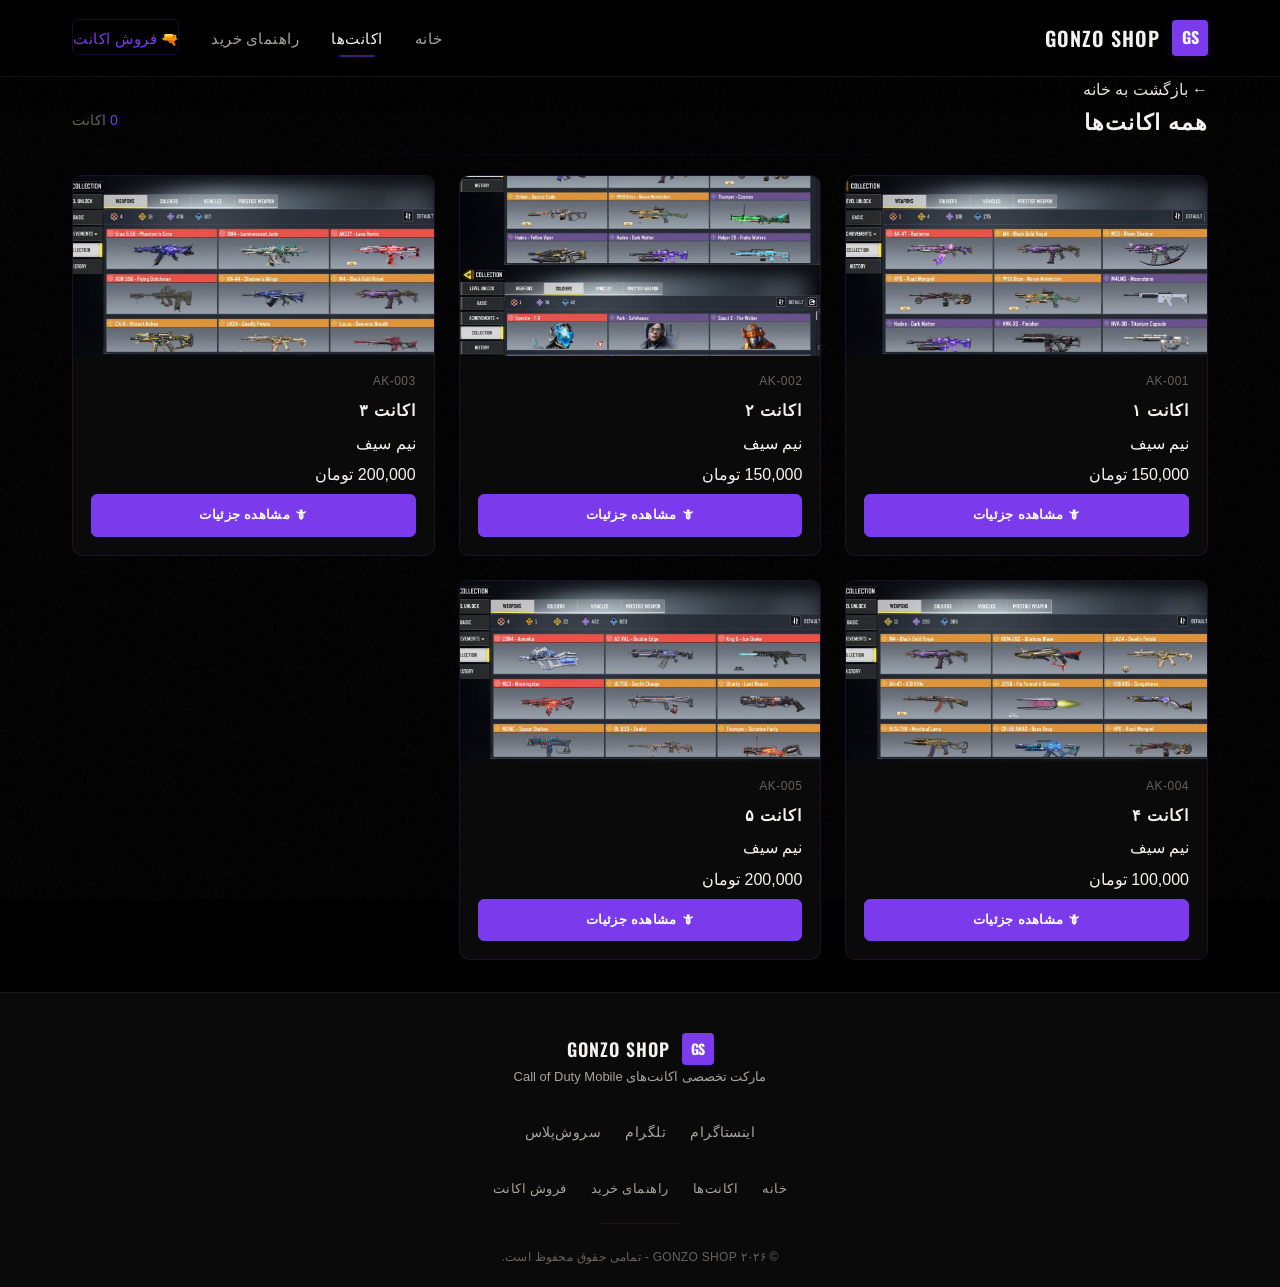
==== accounts.html @ b5761260 "Add files via upload" ====
<!DOCTYPE html>
<html lang="fa" dir="rtl">
<head>
    <meta charset="UTF-8" />
    <meta name="viewport" content="width=device-width, initial-scale=1.0" />
    <title>همه اکانت‌ها - GONZO SHOP</title>
    <link rel="icon" href="assets/favicon.ico" type="image/x-icon" />
    <link rel="stylesheet" href="css/main.css" />
    <link rel="stylesheet" href="css/accounts.css" />
    <link rel="stylesheet" href="css/home.css" />
</head>
<body>

    <!-- HEADER -->
    <header class="site-header" role="banner">
        <div class="container header-inner">
            <div class="brand">
                <div class="monogram" aria-hidden="true">GS</div>
                <span class="brand-name">GONZO SHOP</span>
            </div>
            <nav class="nav-desktop" aria-label="منوی اصلی">
                <ul class="nav-list">
                    <li><a href="index.html">خانه</a></li>
                    <li><a href="accounts.html" class="active">اکانت‌ها</a></li>
                    <li><a href="guide.html">راهنمای خرید</a></li>
                    <li><a href="sell.html" class="nav-cta">فروش اکانت</a></li>
                </ul>
            </nav>
            <button class="hamburger" id="hamburger" aria-label="باز کردن منو" aria-expanded="false">
                <span class="hamburger-line"></span>
                <span class="hamburger-line"></span>
                <span class="hamburger-line"></span>
            </button>
            <a href="sell.html" class="btn-sell-mobile">فروش اکانت</a>
        </div>
        <div class="mobile-drawer" id="mobileDrawer">
            <div class="drawer-inner">
                <button class="drawer-close" id="drawerClose">✕</button>
                <ul class="drawer-nav">
                    <li><a href="index.html">خانه</a></li>
                    <li><a href="accounts.html" class="active">اکانت‌ها</a></li>
                    <li><a href="guide.html">راهنمای خرید</a></li>
                    <li><a href="sell.html">فروش اکانت</a></li>
                </ul>
            </div>
        </div>
        <div class="drawer-overlay" id="drawerOverlay"></div>
    </header>

    <!-- بخش اصلی با دکمه برگشت -->
    <main class="accounts-page">
        <div class="container">
            <!-- دکمه برگشت به صفحه اصلی (فلش) -->
            <div class="back-button-wrapper">
                <a href="index.html" class="btn-back">
                    <span class="arrow-icon">←</span> بازگشت به خانه
                </a>
            </div>

            <div class="section-header">
                <h2>همه اکانت‌ها</h2>
                <span class="accounts-count">
                    <span class="count-number" id="accountCount">۰</span> اکانت
                </span>
            </div>
            <div class="section-divider"></div>

            <!-- گرید اکانت‌ها -->
            <div class="accounts-grid" id="accountsGrid"></div>
        </div>
    </main>

    <!-- FOOTER -->
    <footer class="site-footer" role="contentinfo">
        <div class="container footer-inner">
            <div class="footer-brand">
                <div class="brand">
                    <div class="monogram" aria-hidden="true">GS</div>
                    <span class="brand-name">GONZO SHOP</span>
                </div>
                <p class="footer-tagline">مارکت تخصصی اکانت‌های Call of Duty Mobile</p>
            </div>
            <div class="footer-social">
                <a href="#">اینستاگرام</a>
                <a href="#">تلگرام</a>
                <a href="#">سروش‌پلاس</a>
            </div>
            <nav class="footer-nav">
                <a href="index.html">خانه</a>
                <a href="accounts.html">اکانت‌ها</a>
                <a href="guide.html">راهنمای خرید</a>
                <a href="sell.html">فروش اکانت</a>
            </nav>
            <div class="footer-divider"></div>
            <p class="footer-copy">&copy; ۲۰۲۶ GONZO SHOP - تمامی حقوق محفوظ است.</p>
        </div>
    </footer>

    <!-- اسکریپت‌ها -->
    <script src="js/config.js"></script>
    <script src="js/main.js"></script>
    <script>
        // به‌روزرسانی تعداد اکانت‌ها بعد از بارگذاری
        document.addEventListener('DOMContentLoaded', function() {
            const countEl = document.getElementById('accountCount');
            if (countEl && typeof allAccounts !== 'undefined') {
                countEl.textContent = allAccounts.length;
            }
        });
    </script>
</body>
</html>
---- css/main.css ----
/* ============================================================
   GONZO SHOP — DARK × GANG × LUXURY
   ============================================================ */
@import url('https://fonts.googleapis.com/css2?family=Oswald:wght@400;500;600;700&display=swap');

/* ============================================================
   1. VARIABLES & RESET
   ============================================================ */
:root {
    --color-bg: #000000;
    --color-bg-secondary: #0A0A0A;
    --color-bg-surface: #111111;
    --color-text-primary: #F5F3F0;
    --color-text-secondary: #A8A4A0;
    --color-text-muted: #666260;
    
    --color-accent: #7C3AED;
    --color-accent-hover: #6D28D9;
    --color-accent-glow: rgba(124, 58, 237, 0.12);
    --color-accent-subtle: rgba(124, 58, 237, 0.04);
    
    --color-border: rgba(255, 255, 255, 0.06);
    --color-border-gold: rgba(124, 58, 237, 0.15);
    --color-border-gold-hover: rgba(124, 58, 237, 0.35);
    
    --color-status-available: #2D8F5A;
    --color-status-sold: #8F2D2D;

    --font-family: 'Vazirmatn', -apple-system, BlinkMacSystemFont, sans-serif;
    --font-gang: 'Oswald', 'Vazirmatn', sans-serif;
    --container-max: 1200px;
    --container-padding: 16px;

    --transition-fast: 0.2s ease;
    --transition-med: 0.3s ease;
    --transition-slow: 0.5s ease;
}

/* ============================================================
   BODY & RESET
   ============================================================ */
* {
    margin: 0;
    padding: 0;
    box-sizing: border-box;
}

html {
    scroll-behavior: smooth;
}

body {
    font-family: var(--font-family);
    background-color: var(--color-bg);
    color: var(--color-text-primary);
    line-height: 1.6;
    -webkit-font-smoothing: antialiased;
    overflow-x: hidden;
    background-image: 
        url("data:image/svg+xml,%3Csvg viewBox='0 0 256 256' xmlns='http://www.w3.org/2000/svg'%3E%3Cfilter id='noise'%3E%3CfeTurbulence type='fractalNoise' baseFrequency='0.9' numOctaves='4' stitchTiles='stitch'/%3E%3C/filter%3E%3Crect width='100%25' height='100%25' filter='url(%23noise)' opacity='0.03'/%3E%3C/svg%3E");
    background-attachment: fixed;
}

img {
    max-width: 100%;
    height: auto;
    display: block;
}

a {
    color: var(--color-text-primary);
    text-decoration: none;
    transition: color var(--transition-fast);
}

ul, ol {
    list-style: none;
}

.container {
    max-width: var(--container-max);
    margin: 0 auto;
    padding: 0 var(--container-padding);
}

.sr-only {
    position: absolute;
    width: 1px;
    height: 1px;
    padding: 0;
    margin: -1px;
    overflow: hidden;
    clip: rect(0, 0, 0, 0);
    border: 0;
}

/* ============================================================
   2. FONTS
   ============================================================ */
@font-face {
    font-family: 'Vazirmatn';
    src: url('../assets/fonts/Vazirmatn-Variable.woff2') format('woff2');
    font-weight: 100 900;
    font-display: swap;
}

h1, h2, h3, .brand-name, .hero-slogan, .intro-tagline, .gang-text {
    font-family: var(--font-gang);
    letter-spacing: 1px;
}

/* ============================================================
   3. BUTTONS
   ============================================================ */
.btn {
    display: inline-block;
    padding: 12px 24px;
    font-family: var(--font-family);
    font-size: 14px;
    font-weight: 600;
    border: none;
    border-radius: 6px;
    cursor: pointer;
    transition: all var(--transition-fast);
    text-align: center;
    letter-spacing: 0.3px;
    position: relative;
}

.btn-primary {
    background: var(--color-accent);
    color: #FFFFFF;
    border: 1px solid var(--color-accent);
}

.btn-primary:hover,
.btn-primary:focus-visible {
    background: var(--color-accent-hover);
    border-color: var(--color-accent-hover);
    transform: translateY(-2px);
    box-shadow: 0 4px 24px rgba(124, 58, 237, 0.25);
}

.modal-actions .btn-primary::before {
    content: '' !important;
    display: none;
}

.entry-hero .btn-primary::before {
    content: '' !important;
    display: none;
}

.account-card .btn-primary::before {
    content: '🗡 ';
    font-size: 13px;
}

.nav-cta::before {
    content: '🔫 ';
    font-size: 14px;
}

.btn-sell-mobile::before {
    content: '🔫 ';
    font-size: 12px;
}

.drawer-cta::before {
    content: '🔫 ';
    font-size: 14px;
}

.btn-secondary {
    background: transparent;
    color: var(--color-text-primary);
    border: 1px solid var(--color-border);
}

.btn-secondary:hover,
.btn-secondary:focus-visible {
    background: var(--color-bg-surface);
    border-color: var(--color-text-secondary);
    transform: translateY(-2px);
}

.btn-outline {
    background: transparent;
    color: var(--color-text-primary);
    border: 1px solid var(--color-border);
    border-radius: 6px;
}

.btn-outline:hover,
.btn-outline:focus-visible {
    background: rgba(255, 255, 255, 0.03);
    border-color: var(--color-text-secondary);
    transform: translateY(-2px);
}

.btn:focus-visible {
    outline: 2px solid var(--color-accent);
    outline-offset: 2px;
}

/* ============================================================
   4. ENTRY HERO (SPLASH) — لوگو ۳۲۰px
   ============================================================ */
.entry-hero {
    position: fixed;
    inset: 0;
    z-index: 1000;
    display: flex;
    flex-direction: column;
    align-items: center;
    justify-content: center;
    background: var(--color-bg);
    padding: 24px;
    transition: opacity var(--transition-slow), transform var(--transition-slow);
    will-change: transform, opacity;
}

.entry-hero.fade-out {
    opacity: 0;
    transform: scale(1.025);
    pointer-events: none;
}

.hero-logo-wrapper {
    position: relative;
    z-index: 2;
    margin-bottom: 16px;
    display: flex;
    justify-content: center;
    align-items: center;
}

.hero-logo {
    width: 320px;
    height: 320px;
    border-radius: 50%;
    object-fit: cover;
    border: 3px solid rgba(124, 58, 237, 0.3);
    box-shadow: 0 0 80px rgba(124, 58, 237, 0.2);
    background: #000;
    padding: 10px;
}

.entry-hero .hero-content {
    width: 100%;
    max-width: 720px;
    display: flex;
    flex-direction: column;
    align-items: center;
    text-align: center;
    margin-top: 20px;
    padding: 0 16px;
}

.hero-slogan {
    font-size: 24px;
    font-weight: 600;
    letter-spacing: 2px;
    color: var(--color-text-primary);
    margin-bottom: 6px;
    font-family: var(--font-gang);
}

.hero-slogan .highlight {
    color: var(--color-accent);
}

.hero-sub-slogan {
    font-size: 16px;
    color: var(--color-text-secondary);
    margin-bottom: 22px;
    font-family: var(--font-family);
}

.entry-hero .hero-actions {
    display: flex;
    justify-content: center;
    align-items: center;
    width: 100%;
}

.entry-hero .btn-primary {
    position: relative;
    display: inline-flex;
    align-items: center;
    justify-content: center;
    min-width: 210px;
    height: 52px;
    padding: 0 32px;
    font-family: var(--font-gang);
    font-size: 16px;
    font-weight: 500;
    color: #FFFFFF;
    background: #7C3AED;
    border: 1px solid #7C3AED;
    border-radius: 6px;
    cursor: pointer;
    box-shadow: 0 8px 28px rgba(124, 58, 237, 0.25);
    transition: all var(--transition-fast);
    letter-spacing: 1px;
}

.entry-hero .btn-primary::after {
    content: '';
    position: absolute;
    top: 0;
    left: 20%;
    right: 20%;
    height: 1px;
    background: rgba(255, 255, 255, 0.15);
    opacity: 0.6;
}

.entry-hero .btn-primary:hover,
.entry-hero .btn-primary:focus-visible {
    background: #6D28D9;
    border-color: #6D28D9;
    transform: translateY(-2px);
    box-shadow: 0 12px 34px rgba(124, 58, 237, 0.35);
}

.entry-hero .btn-primary:focus-visible {
    outline: 2px solid var(--color-accent);
    outline-offset: 4px;
}

@media (max-width: 640px) {
    .entry-hero { padding: 16px; }
    .hero-logo { width: 200px; height: 200px; }
    .entry-hero .hero-content { margin-top: 16px; }
    .hero-slogan { font-size: 18px; }
    .hero-sub-slogan { font-size: 14px; margin-bottom: 16px; }
    .entry-hero .btn-primary { min-width: 180px; height: 44px; font-size: 14px; padding: 0 20px; }
}

@media (min-width: 641px) and (max-width: 1024px) {
    .entry-hero .hero-content { margin-top: 18px; }
    .hero-slogan { font-size: 22px; }
}

@media (min-width: 1025px) {
    .entry-hero .hero-content { margin-top: 20px; }
    .hero-slogan { font-size: 28px; }
    .entry-hero .btn-primary { min-width: 220px; height: 54px; font-size: 17px; }
}

/* ============================================================
   5. MAIN CONTENT
   ============================================================ */
.main-content {
    opacity: 0;
    transition: opacity 0.6s ease 0.2s;
    will-change: opacity;
}

.main-content.visible { opacity: 1; }
.main-content.hidden { display: none; }
.main-content.showing { display: block; opacity: 0; }
.main-content.showing.visible { opacity: 1; }

/* ============================================================
   6. HEADER
   ============================================================ */
.site-header {
    position: sticky;
    top: 0;
    z-index: 100;
    padding: 16px 0;
    background-color: rgba(0, 0, 0, 0.88);
    backdrop-filter: blur(18px) saturate(1.15);
    -webkit-backdrop-filter: blur(18px) saturate(1.15);
    border-bottom: 1px solid var(--color-border);
    box-shadow: 0 5px 30px rgba(0, 0, 0, 0.28);
    transition: all var(--transition-med);
}

.site-header::after {
    content: '';
    position: absolute;
    left: 0;
    right: 0;
    bottom: -1px;
    height: 1px;
    background: linear-gradient(90deg, transparent 10%, rgba(255,255,255,0.04) 35%, rgba(255,255,255,0.06) 50%, rgba(255,255,255,0.04) 65%, transparent 90%);
    opacity: 0.6;
}

.header-inner {
    display: flex;
    align-items: center;
    justify-content: space-between;
    gap: 32px;
    flex-wrap: wrap;
}

.brand {
    display: flex;
    align-items: center;
    gap: 12px;
}

.monogram {
    display: flex;
    align-items: center;
    justify-content: center;
    width: 36px;
    height: 36px;
    background: var(--color-accent);
    color: #FFFFFF;
    font-weight: 800;
    font-size: 16px;
    border-radius: 4px;
    letter-spacing: -0.5px;
    box-shadow: 0 3px 14px rgba(124, 58, 237, 0.15);
    font-family: var(--font-gang);
}

.brand-name {
    font-size: 20px;
    font-weight: 600;
    color: var(--color-text-primary);
    letter-spacing: 1px;
    font-family: var(--font-gang);
}

.nav-desktop { display: none; }

.nav-list {
    display: flex;
    align-items: center;
    gap: 32px;
}

.nav-list a {
    position: relative;
    padding: 6px 0;
    font-size: 15px;
    font-weight: 400;
    color: var(--color-text-secondary);
    letter-spacing: 0.5px;
    transition: color var(--transition-med);
    font-family: var(--font-gang);
}

.nav-list a:hover,
.nav-list a:focus-visible {
    color: var(--color-text-primary);
}

.nav-list a.active {
    color: var(--color-text-primary);
    font-weight: 500;
}

.nav-list a.active::after {
    content: '';
    position: absolute;
    bottom: -3px;
    left: 15%;
    right: 15%;
    height: 1.5px;
    background: var(--color-accent);
    border-radius: 10px;
    opacity: 0.5;
    animation: goldUnderline 0.45s ease forwards;
}

@keyframes goldUnderline {
    from { opacity: 0; transform: scaleX(0.4); }
    to { opacity: 0.5; transform: scaleX(1); }
}

.nav-cta {
    background: transparent;
    color: var(--color-accent) !important;
    border: 1px solid rgba(124, 58, 237, 0.2);
    padding: 8px 20px;
    border-radius: 6px;
    font-weight: 500 !important;
    transition: all var(--transition-med);
    font-family: var(--font-gang);
}

.nav-cta:hover,
.nav-cta:focus-visible {
    background-color: rgba(124, 58, 237, 0.04);
    border-color: rgba(124, 58, 237, 0.4);
    box-shadow: 0 0 22px rgba(124, 58, 237, 0.04);
}

.support-link {
    color: var(--color-accent) !important;
    font-weight: 500;
}

.support-link:hover {
    color: var(--color-accent-hover) !important;
}

.hamburger {
    display: flex;
    flex-direction: column;
    gap: 5px;
    width: 30px;
    height: 30px;
    padding: 4px;
    justify-content: center;
    align-items: center;
    background: transparent;
    border: none;
    cursor: pointer;
}

.hamburger-line {
    display: block;
    width: 23px;
    height: 1.5px;
    background-color: var(--color-text-primary);
    border-radius: 10px;
    transition: transform var(--transition-med), opacity var(--transition-med);
}

.hamburger[aria-expanded="true"] .hamburger-line:nth-child(1) {
    transform: rotate(45deg) translate(4px, 4px);
}

.hamburger[aria-expanded="true"] .hamburger-line:nth-child(2) { opacity: 0; }

.hamburger[aria-expanded="true"] .hamburger-line:nth-child(3) {
    transform: rotate(-45deg) translate(4px, -4px);
}

.btn-sell-mobile {
    background: transparent;
    color: var(--color-accent);
    border: 1px solid rgba(124, 58, 237, 0.15);
    font-weight: 500;
    font-size: 13px;
    padding: 6px 14px;
    border-radius: 6px;
    transition: all var(--transition-fast);
    font-family: var(--font-gang);
}

.btn-sell-mobile:hover {
    background-color: rgba(124, 58, 237, 0.04);
    border-color: rgba(124, 58, 237, 0.3);
}

.mobile-drawer {
    position: fixed;
    top: 0;
    right: -320px;
    width: 300px;
    max-width: 80vw;
    height: 100vh;
    background: #0A0A0A;
    border-left: 1px solid var(--color-border);
    padding: 24px 20px;
    transition: right var(--transition-med);
    z-index: 200;
    overflow-y: auto;
    box-shadow: -12px 0 40px rgba(0, 0, 0, 0.35);
}

.mobile-drawer.open { right: 0; }

.drawer-inner {
    display: flex;
    flex-direction: column;
    gap: 24px;
    height: 100%;
}

.drawer-close {
    background: none;
    border: none;
    color: var(--color-text-primary);
    font-size: 24px;
    cursor: pointer;
    align-self: flex-end;
    padding: 4px 8px;
}

.drawer-nav {
    display: flex;
    flex-direction: column;
    gap: 16px;
}

.drawer-nav a {
    font-size: 17px;
    font-weight: 400;
    color: var(--color-text-secondary);
    padding: 16px 4px;
    border-bottom: 1px solid rgba(255, 255, 255, 0.03);
    transition: all var(--transition-fast);
    font-family: var(--font-gang);
    letter-spacing: 0.5px;
}

.drawer-nav a:hover {
    color: var(--color-text-primary);
    padding-right: 6px;
}

.drawer-nav a.active {
    color: var(--color-text-primary);
    border-right: 2px solid var(--color-accent);
    padding-right: 10px;
}

.drawer-cta {
    background: transparent;
    color: var(--color-accent) !important;
    border: 1px solid rgba(124, 58, 237, 0.15);
    padding: 12px 20px;
    border-radius: 6px;
    text-align: center;
    font-weight: 500;
    border-bottom: 1px solid rgba(124, 58, 237, 0.15) !important;
    margin-top: 8px;
    font-family: var(--font-gang);
}

.drawer-cta:hover {
    background-color: rgba(124, 58, 237, 0.04);
}

.drawer-overlay {
    position: fixed;
    top: 0;
    left: 0;
    width: 100%;
    height: 100%;
    background-color: rgba(0, 0, 0, 0.72);
    backdrop-filter: blur(2px);
    -webkit-backdrop-filter: blur(2px);
    z-index: 150;
    opacity: 0;
    visibility: hidden;
    transition: opacity var(--transition-med), visibility var(--transition-med);
}

.drawer-overlay.visible {
    opacity: 1;
    visibility: visible;
}

@media (max-width: 640px) {
    .site-header { padding: 12px 0; }
    .header-inner { gap: 12px; }
    .brand { gap: 9px; }
    .monogram { width: 30px; height: 30px; font-size: 13px; }
    .brand-name { font-size: 17px; }
    .btn-sell-mobile { font-size: 12px; padding: 6px 12px; }
}

@media (min-width: 641px) and (max-width: 1023px) {
    .site-header { padding: 15px 0; }
    .brand-name { font-size: 18px; }
}

@media (min-width: 1024px) {
    .site-header { padding: 20px 0; }
    .nav-desktop { display: flex; }
    .hamburger, .btn-sell-mobile { display: none; }
    .mobile-drawer, .drawer-overlay { display: none !important; }
    .container { padding: 0 32px; }
}

/* ============================================================
   7. RESPONSIVE — GENERAL
   ============================================================ */
@media (min-width: 1440px) {
    .container { max-width: 1300px; }
}

/* ============================================================
   8. REDUCED MOTION
   ============================================================ */
@media (prefers-reduced-motion: reduce) {
    * {
        animation-duration: 0.01ms !important;
        transition-duration: 0.01ms !important;
        scroll-behavior: auto !important;
    }
    .entry-hero { transition: opacity 0.15s ease; }
    .entry-hero.fade-out { transform: none; }
    .main-content { transition: opacity 0.2s ease; }
    .btn:hover { transform: none !important; }
    .nav-list a.active::after { animation: none; opacity: 0.5; }
}
---- css/accounts.css ----
/* ============================================================
   ACCOUNTS.CSS — ACCOUNTS GRID & CARDS + MODAL + LIGHTBOX
   ============================================================ */

/* ============================================================
   1. ACCOUNTS SECTION
   ============================================================ */
.accounts {
    padding: 8px 0 48px;
    background: var(--color-bg);
}

.section-header {
    display: flex;
    align-items: center;
    justify-content: space-between;
    gap: 16px;
    margin-bottom: 24px;
    flex-wrap: wrap;
}

.section-header h2 {
    font-size: 22px;
    font-weight: 700;
    color: var(--color-text-primary);
    margin: 0;
}

.section-header .accounts-count {
    font-size: 14px;
    color: var(--color-text-muted);
    font-weight: 400;
    letter-spacing: 0.2px;
}

.section-header .accounts-count .count-number {
    color: var(--color-accent);
    font-weight: 500;
}

.section-divider {
    width: 100%;
    height: 1px;
    background: linear-gradient(90deg, transparent 10%, var(--color-border-gold) 40%, var(--color-border-gold) 60%, transparent 90%);
    margin-top: -8px;
    margin-bottom: 20px;
    opacity: 0.5;
}

/* ============================================================
   2. ACCOUNTS GRID
   ============================================================ */
.accounts-grid {
    display: grid;
    grid-template-columns: 1fr;
    gap: 24px;
    margin-bottom: 32px;
}

@media (min-width: 640px) {
    .accounts-grid { grid-template-columns: repeat(2, 1fr); }
}

@media (min-width: 1024px) {
    .accounts-grid { grid-template-columns: repeat(3, 1fr); }
}

/* ============================================================
   3. ACCOUNT CARD — GANG LUXURY
   ============================================================ */
.account-card {
    background: var(--color-bg-secondary);
    border: 1px solid var(--color-border-gold);
    border-radius: 10px;
    overflow: hidden;
    transition: all var(--transition-fast);
    display: flex;
    flex-direction: column;
    cursor: pointer;
}

.account-card:hover {
    transform: translateY(-6px);
    border-color: var(--color-border-gold-hover);
    box-shadow: 0 16px 48px rgba(0, 0, 0, 0.5);
}

.account-card-image {
    position: relative;
    height: 180px;
    background: var(--color-bg-surface);
    overflow: hidden;
}

.account-card-image img {
    width: 100%;
    height: 100%;
    object-fit: cover;
    transition: transform 0.5s ease;
}

.account-card:hover .account-card-image img {
    transform: scale(1.03);
}

.account-card-body {
    padding: 16px 18px 18px;
    display: flex;
    flex-direction: column;
    gap: 6px;
    flex: 1;
}

.account-card-id {
    font-size: 12px;
    color: var(--color-text-muted);
    letter-spacing: 0.5px;
    font-weight: 400;
}

.account-card-title {
    font-size: 16px;
    font-weight: 600;
    color: var(--color-text-primary);
    margin-bottom: 2px;
}

.account-card-stats {
    font-size: 13px;
    color: var(--color-text-secondary);
    padding: 4px 0 8px;
    letter-spacing: 0.2px;
}

.account-card .btn {
    width: 100%;
    text-align: center;
    padding: 10px;
    font-size: 13px;
    margin-top: auto;
    border-radius: 6px;
}

.accounts-more {
    text-align: center;
}

/* ============================================================
   4. MODAL — GANG LUXURY
   ============================================================ */
.modal-overlay {
    position: fixed;
    inset: 0;
    z-index: 1000;
    background: rgba(0, 0, 0, 0.85);
    backdrop-filter: blur(10px);
    -webkit-backdrop-filter: blur(10px);
    display: flex;
    align-items: center;
    justify-content: center;
    opacity: 0;
    visibility: hidden;
    transition: opacity 0.35s ease, visibility 0.35s ease;
    padding: 20px;
}

.modal-overlay.active {
    opacity: 1;
    visibility: visible;
}

.modal-container {
    position: relative;
    background: var(--color-bg-secondary);
    border: 1px solid var(--color-border-gold);
    border-radius: 12px;
    max-width: 720px;
    width: 100%;
    max-height: 90vh;
    overflow-y: auto;
    padding: 32px 28px 28px;
    box-shadow: 0 30px 80px rgba(0, 0, 0, 0.6);
    transform: scale(0.95) translateY(20px);
    transition: transform 0.35s cubic-bezier(0.25, 0.46, 0.45, 0.94), opacity 0.35s ease;
    opacity: 0;
}

.modal-overlay.active .modal-container {
    transform: scale(1) translateY(0);
    opacity: 1;
}

.modal-close {
    position: absolute;
    top: 12px;
    left: 16px;
    background: none;
    border: none;
    color: var(--color-text-secondary);
    font-size: 28px;
    cursor: pointer;
    padding: 8px 12px;
    min-width: 44px;
    min-height: 44px;
    border-radius: 6px;
    transition: all var(--transition-fast);
    z-index: 10;
    line-height: 1;
    display: flex;
    align-items: center;
    justify-content: center;
}

.modal-close:hover,
.modal-close:focus-visible {
    color: var(--color-text-primary);
    background: rgba(201, 168, 76, 0.04);
}

/* گالری */
.modal-gallery {
    display: grid;
    grid-template-columns: 1fr 1fr;
    gap: 8px;
    margin-bottom: 24px;
}

.modal-gallery .gallery-item {
    position: relative;
    cursor: pointer;
    border-radius: 8px;
    overflow: hidden;
    background: var(--color-bg-surface);
    border: 1px solid var(--color-border-gold);
    transition: border-color var(--transition-fast);
}

.modal-gallery .gallery-item:hover {
    border-color: var(--color-border-gold-hover);
}

.modal-gallery .gallery-item img {
    width: 100%;
    height: auto;
    aspect-ratio: 1 / 1;
    object-fit: cover;
    display: block;
    transition: transform 0.3s ease;
}

.modal-gallery .gallery-item:hover img {
    transform: scale(1.02);
}

.modal-gallery.has-three .gallery-item:last-child {
    grid-column: 1 / -1;
    max-width: 50%;
    justify-self: center;
}

/* ============================================================
   MODAL INFO — DARK + GOLD
   ============================================================ */
.modal-info {
    display: flex;
    flex-direction: column;
    gap: 8px;
    padding-top: 4px;
}

.modal-info .account-id {
    font-size: 13px;
    color: var(--color-text-muted);
    letter-spacing: 0.8px;
    font-weight: 400;
}

.modal-info .account-title {
    font-size: 22px;
    font-weight: 600;
    color: var(--color-text-primary);
    margin-bottom: 12px;
    letter-spacing: 0.3px;
}

.modal-info .specs-list {
    display: flex;
    flex-direction: column;
    gap: 10px;
    padding: 16px 0;
    border-top: 1px solid var(--color-border-gold);
    border-bottom: 1px solid var(--color-border-gold);
}

.modal-info .spec-item {
    display: flex;
    justify-content: space-between;
    align-items: center;
    font-size: 15px;
    color: var(--color-text-secondary);
}

.modal-info .spec-item .spec-label {
    font-weight: 400;
    color: var(--color-text-muted);
    letter-spacing: 0.3px;
}

.modal-info .spec-item .spec-value {
    font-weight: 500;
    color: var(--color-text-primary);
    text-align: left;
}

.modal-info .spec-item .spec-value.cp-negative {
    color: var(--color-accent);
}

.modal-info .spec-item .spec-value.text {
    font-weight: 400;
    color: var(--color-text-secondary);
}

.modal-info .account-features {
    display: flex;
    flex-wrap: wrap;
    gap: 8px 16px;
    padding-top: 14px;
    margin-top: 6px;
    border-top: 1px solid var(--color-border-gold);
}

.modal-info .account-features .feature-item {
    font-size: 14px;
    font-weight: 400;
    color: var(--color-text-secondary);
    letter-spacing: 0.2px;
}

.modal-info .account-features .feature-item:first-child {
    color: var(--color-text-primary);
    font-weight: 500;
}

/* ============================================================
   MODAL ACTIONS
   ============================================================ */
.modal-actions {
    display: flex;
    flex-wrap: wrap;
    gap: 12px;
    margin-top: 20px;
    padding-top: 16px;
    border-top: 1px solid var(--color-border-gold);
}

.modal-actions .btn {
    flex: 1;
    min-width: 140px;
    padding: 12px 20px;
    font-size: 14px;
    text-align: center;
    border-radius: 6px;
}

.modal-actions .btn-primary {
    background: var(--color-accent);
    color: #000000;
    border: 1px solid var(--color-accent);
}

.modal-actions .btn-primary:hover {
    background: var(--color-accent-hover);
    border-color: var(--color-accent-hover);
    transform: translateY(-2px);
    box-shadow: 0 4px 20px rgba(201, 168, 76, 0.12);
}

.modal-actions .btn-secondary {
    background: transparent;
    color: var(--color-text-primary);
    border: 1px solid var(--color-border-gold);
}

.modal-actions .btn-secondary:hover {
    background: rgba(201, 168, 76, 0.04);
    border-color: var(--color-border-gold-hover);
    transform: translateY(-2px);
}

.modal-actions .btn-secondary:disabled {
    opacity: 0.5;
    cursor: default;
    transform: none !important;
}

/* ============================================================
   5. LIGHTBOX
   ============================================================ */
.lightbox-overlay {
    position: fixed;
    inset: 0;
    z-index: 1100;
    background: rgba(0, 0, 0, 0.94);
    backdrop-filter: blur(14px);
    -webkit-backdrop-filter: blur(14px);
    display: flex;
    align-items: center;
    justify-content: center;
    opacity: 0;
    visibility: hidden;
    transition: opacity 0.3s ease, visibility 0.3s ease;
    padding: 30px;
}

.lightbox-overlay.active {
    opacity: 1;
    visibility: visible;
}

.lightbox-close {
    position: absolute;
    top: 20px;
    left: 30px;
    background: none;
    border: none;
    color: var(--color-text-secondary);
    font-size: 36px;
    cursor: pointer;
    padding: 8px 16px;
    min-width: 44px;
    min-height: 44px;
    border-radius: 6px;
    transition: all var(--transition-fast);
    z-index: 10;
    line-height: 1;
    display: flex;
    align-items: center;
    justify-content: center;
}

.lightbox-close:hover,
.lightbox-close:focus-visible {
    color: var(--color-text-primary);
    background: rgba(201, 168, 76, 0.04);
}

.lightbox-image {
    max-width: 100%;
    max-height: 85vh;
    width: auto;
    height: auto;
    border-radius: 8px;
    box-shadow: 0 20px 60px rgba(0, 0, 0, 0.7);
    transform: scale(0.9);
    transition: transform 0.3s ease;
}

.lightbox-overlay.active .lightbox-image {
    transform: scale(1);
}

/* ============================================================
   6. RESPONSIVE
   ============================================================ */
@media (max-width: 640px) {
    .accounts { padding: 4px 0 32px; }
    .section-header h2 { font-size: 18px; }
    .section-header .accounts-count { font-size: 13px; }
    .section-divider { margin-top: -4px; margin-bottom: 14px; }
    .account-card-image { height: 150px; }
    .account-card-body { padding: 14px 14px 16px; }
    .modal-container {
        padding: 24px 16px 16px;
        max-height: 92vh;
        border-radius: 12px;
    }
    .modal-gallery { grid-template-columns: 1fr 1fr; gap: 6px; }
    .modal-gallery.has-three .gallery-item:last-child { max-width: 100%; }
    .modal-info .account-title { font-size: 18px; }
    .modal-actions .btn { min-width: 120px; padding: 10px 16px; font-size: 13px; }
    .modal-close { top: 8px; left: 12px; font-size: 24px; min-width: 40px; min-height: 40px; }
    .lightbox-overlay { padding: 16px; }
    .lightbox-close { top: 12px; left: 16px; font-size: 28px; min-width: 40px; min-height: 40px; }
    .lightbox-image { max-height: 75vh; }
}

@media (min-width: 641px) and (max-width: 1024px) {
    .modal-container { max-width: 600px; padding: 28px 24px 24px; }
    .modal-gallery { gap: 7px; }
}
---- css/home.css ----
/* ============================================================
   HOME.CSS — GONZO SHOP
   نسخه سینمایی — اصلاح نهایی
   ============================================================ */


/* ============================================================
   1. INTRO SHORT
   ============================================================ */

.intro-short {
    display: none !important;
}

.intro-short-content {
    text-align: center;
    max-width: 720px;
    margin: 0 auto;
}

.intro-short-content h2 {
    font-size: 28px;
    font-weight: 600;
    color: var(--color-text-primary);
    margin-bottom: 4px;
    letter-spacing: 1px;
    font-family: var(--font-gang);
}

.intro-tagline {
    font-size: 14px;
    color: var(--color-text-secondary);
    letter-spacing: 2px;
    margin-bottom: 8px;
    font-weight: 400;
    font-family: var(--font-gang);
}

.intro-short-content p:last-of-type {
    font-size: 15px;
    color: var(--color-text-secondary);
    font-weight: 400;
    letter-spacing: 0.2px;
    max-width: 500px;
    margin: 0 auto;
}

@media (min-width: 640px) {
    .intro-short {
        padding: 40px 0 24px;
    }

    .intro-short-content h2 {
        font-size: 34px;
    }

    .intro-tagline {
        font-size: 16px;
    }

    .intro-short-content p:last-of-type {
        font-size: 16px;
    }
}

@media (min-width: 1024px) {
    .intro-short {
        padding: 44px 0 28px;
    }

    .intro-short-content h2 {
        font-size: 40px;
    }
}


/* ============================================================
   2. CATEGORIES
   ============================================================ */

.categories {
    padding: 8px 0 14px;
    background: var(--color-bg);
}

.category-tabs {
    display: flex;
    gap: 6px;
    overflow-x: auto;
    padding: 4px 0 8px;
    scrollbar-width: thin;
    scrollbar-color: var(--color-border) transparent;
    -webkit-overflow-scrolling: touch;
}

.category-tabs::-webkit-scrollbar {
    height: 3px;
}

.category-tabs::-webkit-scrollbar-thumb {
    background: var(--color-border);
    border-radius: 20px;
}

.category-tab {
    flex: 0 0 auto;
    padding: 8px 18px;
    font-size: 14px;
    font-weight: 500;
    color: var(--color-text-secondary);
    background: transparent;
    border: 1px solid transparent;
    border-radius: 20px;
    cursor: pointer;
    transition: all var(--transition-fast);
    white-space: nowrap;
    font-family: var(--font-gang);
    letter-spacing: 0.5px;
}

.category-tab:hover {
    color: var(--color-text-primary);
    background: var(--color-accent-subtle);
}

.category-tab.active {
    color: var(--color-text-primary);
    background: rgba(124, 58, 237, 0.04);
    border-color: rgba(124, 58, 237, 0.15);
    box-shadow: 0 0 20px rgba(124, 58, 237, 0.02);
}


/* ============================================================
   3. TRUST MODERN
   ============================================================ */

.trust-modern {
    padding: 48px 0;
    background: var(--color-bg-secondary);
    border-top: 1px solid var(--color-border);
    border-bottom: 1px solid var(--color-border);
}

.trust-steps-modern {
    display: grid;
    grid-template-columns: 1fr 1fr;
    gap: 32px 24px;
    max-width: 900px;
    margin: 0 auto;
}

@media (min-width: 640px) {
    .trust-steps-modern {
        grid-template-columns: repeat(4, 1fr);
    }
}

.trust-step-modern {
    text-align: center;
    padding: 16px 8px;
    background: var(--color-bg-surface);
    border-radius: 8px;
    border: 1px solid var(--color-border);
    transition: border-color var(--transition-fast);
}

.trust-step-modern:hover {
    border-color: var(--color-text-secondary);
}

.step-number-modern {
    display: inline-block;
    width: 40px;
    height: 40px;
    line-height: 40px;
    border-radius: 50%;
    background: var(--color-bg);
    color: var(--color-text-primary);
    font-weight: 700;
    font-size: 16px;
    margin-bottom: 10px;
    font-family: var(--font-gang);
    border: 1px solid var(--color-border);
}

.trust-step-modern h3 {
    font-size: 16px;
    font-weight: 600;
    margin-bottom: 6px;
    color: var(--color-text-primary);
    font-family: var(--font-gang);
    letter-spacing: 0.5px;
}

.trust-step-modern p {
    font-size: 13px;
    color: var(--color-text-secondary);
    line-height: 1.5;
}


/* ============================================================
   4. GUIDE SUMMARY
   ============================================================ */

.guide-summary {
    padding: 48px 0;
    background: var(--color-bg);
}

.guide-steps {
    counter-reset: step;
    max-width: 600px;
    margin: 0 auto 32px;
    display: flex;
    flex-direction: column;
    gap: 12px;
}

.guide-steps li {
    counter-increment: step;
    padding: 14px 44px 14px 16px;
    background: var(--color-bg-secondary);
    border: 1px solid var(--color-border);
    border-radius: 6px;
    position: relative;
    font-size: 15px;
    color: var(--color-text-primary);
}

.guide-steps li::before {
    content: counter(step);
    position: absolute;
    top: 50%;
    right: 12px;
    transform: translateY(-50%);
    width: 24px;
    height: 24px;
    background: var(--color-bg-surface);
    color: var(--color-text-primary);
    font-weight: 700;
    font-size: 12px;
    border-radius: 50%;
    display: flex;
    align-items: center;
    justify-content: center;
    font-family: var(--font-gang);
    border: 1px solid var(--color-border);
}

.guide-summary .btn-outline {
    display: inline-block;
    margin: 0 auto;
}


/* ============================================================
   5. FOOTER
   ============================================================ */

.site-footer {
    padding: 40px 0 20px;
    background: var(--color-bg-secondary);
    border-top: 1px solid var(--color-border);
}

.footer-inner {
    display: flex;
    flex-direction: column;
    align-items: center;
    gap: 20px;
    text-align: center;
}

.footer-brand .brand {
    justify-content: center;
}

.footer-brand .monogram {
    width: 32px;
    height: 32px;
    background: var(--color-accent);
    color: #FFFFFF;
    font-weight: 800;
    font-size: 14px;
    border-radius: 4px;
    display: flex;
    align-items: center;
    justify-content: center;
    box-shadow: 0 2px 8px rgba(124, 58, 237, 0.06);
    font-family: var(--font-gang);
}

.footer-brand .brand-name {
    font-size: 18px;
    font-weight: 600;
    color: var(--color-text-primary);
    font-family: var(--font-gang);
    letter-spacing: 1px;
}

.footer-tagline {
    font-size: 13px;
    color: var(--color-text-secondary);
    margin-top: 2px;
}

.footer-social {
    display: flex;
    gap: 24px;
    margin: 8px 0;
}

.footer-social a {
    font-size: 14px;
    color: var(--color-text-secondary);
    transition: color var(--transition-fast);
    position: relative;
    padding: 4px 0;
    font-family: var(--font-gang);
    letter-spacing: 0.5px;
}

.footer-social a::after {
    content: '';
    position: absolute;
    bottom: -2px;
    left: 0;
    right: 0;
    height: 1px;
    background: var(--color-accent);
    opacity: 0;
    transition: opacity var(--transition-fast);
}

.footer-social a:hover {
    color: var(--color-text-primary);
}

.footer-social a:hover::after {
    opacity: 0.3;
}

.footer-nav {
    display: flex;
    flex-wrap: wrap;
    gap: 14px 24px;
    justify-content: center;
}

.footer-nav a {
    font-size: 13px;
    color: var(--color-text-secondary);
    transition: color var(--transition-fast);
    padding: 2px 0;
    font-family: var(--font-gang);
    letter-spacing: 0.5px;
}

.footer-nav a:hover {
    color: var(--color-text-primary);
}

.footer-divider {
    width: 80px;
    height: 1px;
    background: var(--color-accent);
    opacity: 0.15;
    margin: 4px 0;
}

.footer-copy {
    font-size: 12px;
    color: var(--color-text-muted);
    letter-spacing: 0.3px;
}


/* ============================================================
   6. INTRO FULL
   ============================================================ */

.intro {
    padding: 48px 0;
    background: var(--color-bg-secondary);
    border-top: 1px solid var(--color-border);
    border-bottom: 1px solid var(--color-border);
}

.intro-content h2 {
    font-size: 26px;
    font-weight: 600;
    margin-bottom: 16px;
    text-align: center;
    color: var(--color-text-primary);
    font-family: var(--font-gang);
    letter-spacing: 1px;
}

@media (min-width: 1024px) {
    .intro-content h2 {
        font-size: 32px;
    }
}

.intro-content p {
    color: var(--color-text-secondary);
    margin-bottom: 16px;
    text-align: justify;
    max-width: 800px;
    margin-left: auto;
    margin-right: auto;
}

.intro-features {
    display: grid;
    grid-template-columns: 1fr;
    gap: 24px;
    margin: 32px 0;
}

@media (min-width: 640px) {
    .intro-features {
        grid-template-columns: 1fr 1fr;
    }
}

.intro-feature {
    display: flex;
    gap: 16px;
    background: var(--color-bg);
    padding: 16px 20px;
    border-radius: 8px;
    border: 1px solid var(--color-border);
}

.intro-icon {
    font-size: 22px;
    flex-shrink: 0;
    color: var(--color-accent);
    opacity: 0.7;
}

.intro-feature h3 {
    font-size: 16px;
    font-weight: 600;
    color: var(--color-text-primary);
    margin-bottom: 4px;
    font-family: var(--font-gang);
    letter-spacing: 0.5px;
}

.intro-feature p {
    font-size: 14px;
    color: var(--color-text-secondary);
    margin: 0;
    text-align: justify;
}

.intro-notice {
    background: rgba(124, 58, 237, 0.02);
    border-right: 3px solid var(--color-accent);
    padding: 16px 20px;
    border-radius: 4px;
    margin: 24px 0;
}

.intro-notice p {
    font-size: 14px;
    color: var(--color-text-secondary);
    margin: 0;
}

.intro-closing {
    font-weight: 700;
    color: var(--color-text-primary);
    text-align: center;
    font-size: 18px;
    margin-top: 16px;
    font-family: var(--font-gang);
    letter-spacing: 1px;
}


/* ============================================================
   7. SUPPORT SECTION
   ============================================================ */

.support-section {
    padding: 48px 0 32px;
    background: var(--color-bg-secondary);
    border-top: 1px solid var(--color-border);
    border-bottom: 1px solid var(--color-border);
}

.support-content {
    text-align: center;
    max-width: 700px;
    margin: 0 auto;
}

.support-content h2 {
    font-size: 28px;
    font-weight: 600;
    color: var(--color-text-primary);
    margin-bottom: 24px;
    font-family: var(--font-gang);
    letter-spacing: 2px;
}

.support-info {
    background: var(--color-bg-surface);
    border: 1px solid var(--color-border);
    border-radius: 12px;
    padding: 28px 24px;
}

.support-item {
    display: flex;
    align-items: center;
    justify-content: center;
    gap: 12px;
    flex-wrap: wrap;
    margin-bottom: 12px;
}

.support-label {
    font-size: 15px;
    color: var(--color-text-secondary);
    font-weight: 500;
}

.support-value {
    font-size: 18px;
    font-weight: 600;
    color: var(--color-accent);
    font-family: monospace;
    letter-spacing: 0.5px;
    background: rgba(124, 58, 237, 0.04);
    padding: 4px 16px;
    border-radius: 6px;
    border: 1px solid rgba(124, 58, 237, 0.1);
}

.btn-copy-support {
    background: transparent;
    border: 1px solid var(--color-border);
    border-radius: 6px;
    padding: 6px 14px;
    font-size: 13px;
    color: var(--color-text-secondary);
    cursor: pointer;
    transition: all var(--transition-fast);
    font-family: var(--font-family);
}

.btn-copy-support:hover {
    background: rgba(255, 255, 255, 0.03);
    border-color: var(--color-text-secondary);
    color: var(--color-text-primary);
}

.support-text {
    font-size: 14px;
    color: var(--color-text-secondary);
    line-height: 1.7;
    margin: 8px 0 0;
    max-width: 500px;
    margin-left: auto;
    margin-right: auto;
}

@media (max-width: 640px) {
    .support-section {
        padding: 32px 0 24px;
    }

    .support-content h2 {
        font-size: 22px;
    }

    .support-info {
        padding: 20px 16px;
    }

    .support-item {
        gap: 8px;
    }

    .support-value {
        font-size: 16px;
    }

    .btn-copy-support {
        font-size: 12px;
        padding: 4px 12px;
    }
}


/* ============================================================
   8. HOME BANNER
   ============================================================ */

/*
   مهم:
   کادر اصلی دقیقاً همان نسبت سینمایی قبلی است.
   هیچ height یا transform روی خود تصویر اعمال نشده
   تا اندازه عکس ناگهان بزرگ نشود.
*/

.home-banner {
    position: relative;
    width: 100%;
    padding-bottom: 42%;
    height: 0;
    overflow: hidden;
    background: var(--color-bg);

    /* ۵۰ پیکسل پایین‌تر */
    margin-top: 50px;
}

.home-banner-image {
    position: absolute;
    inset: 0;
    z-index: 0;
    overflow: hidden;
}

.home-banner-image img {
    width: 100%;
    height: 100%;
    object-fit: cover;

    /*
     * فقط محل قرارگیری تصویر تغییر کرده.
     * خود تصویر بزرگ یا کوچک نمی‌شود.
     */
    object-position: center 50%;

    display: block;
    transition: opacity 0.1s ease;
}


/* ============================================================
   9. حذف متن روی عکس
   ============================================================ */

.home-banner-content {
    display: none !important;
}

.home-banner-content .banner-tagline {
    display: none !important;
}


/* ============================================================
   10. OVERLAY
   ============================================================ */

.home-banner-overlay {
    position: absolute;
    inset: 0;
    z-index: 1;

    background: linear-gradient(
        to bottom,
        rgba(0, 0, 0, 0.1) 0%,
        rgba(0, 0, 0, 0.7) 100%
    );
}


/* ============================================================
   11. RESPONSIVE
   ============================================================ */

@media (max-width: 640px) {

    .home-banner {
        padding-bottom: 42%;
        margin-top: 50px;
    }

    .home-banner-image img {
        width: 100%;
        height: 100%;
        object-fit: cover;
        object-position: center 50%;
    }
}

@media (min-width: 641px) and (max-width: 1024px) {

    .home-banner {
        padding-bottom: 42%;
        margin-top: 50px;
    }

    .home-banner-image img {
        width: 100%;
        height: 100%;
        object-fit: cover;
        object-position: center 50%;
    }
}
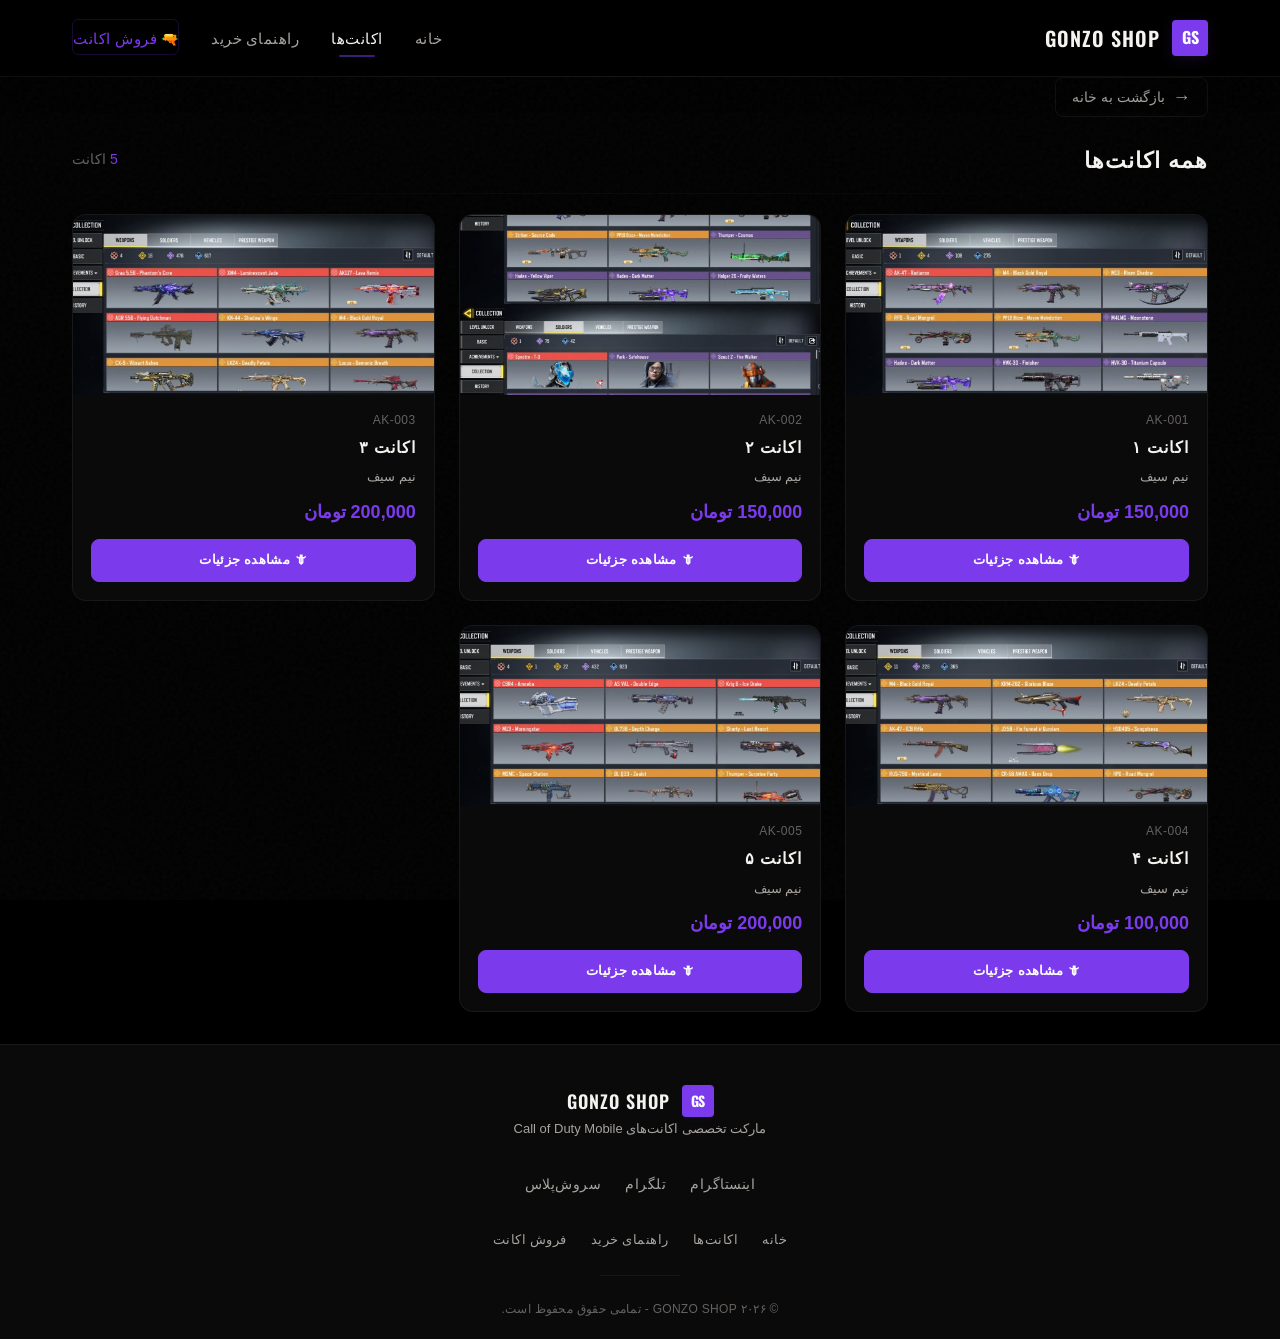
==== commit 9bbee41c: "Add files via upload" ====
--- a/accounts.html
+++ b/accounts.html
@@ -99,14 +99,6 @@
     <!-- اسکریپت‌ها -->
     <script src="js/config.js"></script>
     <script src="js/main.js"></script>
-    <script>
-        // به‌روزرسانی تعداد اکانت‌ها بعد از بارگذاری
-        document.addEventListener('DOMContentLoaded', function() {
-            const countEl = document.getElementById('accountCount');
-            if (countEl && typeof allAccounts !== 'undefined') {
-                countEl.textContent = allAccounts.length;
-            }
-        });
-    </script>
+    <!-- شمارنده توسط main.js و تابع updateAccountCount به‌روز می‌شود -->
 </body>
 </html>
--- a/css/accounts.css
+++ b/css/accounts.css
@@ -41,7 +41,7 @@
 .section-divider {
     width: 100%;
     height: 1px;
-    background: linear-gradient(90deg, transparent 10%, var(--color-border-gold) 40%, var(--color-border-gold) 60%, transparent 90%);
+    background: linear-gradient(90deg, transparent 10%, var(--color-border) 40%, var(--color-border) 60%, transparent 90%);
     margin-top: -8px;
     margin-bottom: 20px;
     opacity: 0.5;
@@ -56,24 +56,26 @@
     gap: 24px;
     margin-bottom: 32px;
 }
-
 @media (min-width: 640px) {
-    .accounts-grid { grid-template-columns: repeat(2, 1fr); }
-}
-
+    .accounts-grid {
+        grid-template-columns: repeat(2, 1fr);
+    }
+}
 @media (min-width: 1024px) {
-    .accounts-grid { grid-template-columns: repeat(3, 1fr); }
-}
-
-/* ============================================================
-   3. ACCOUNT CARD — GANG LUXURY
+    .accounts-grid {
+        grid-template-columns: repeat(3, 1fr);
+    }
+}
+
+/* ============================================================
+   3. ACCOUNT CARD
    ============================================================ */
 .account-card {
     background: var(--color-bg-secondary);
-    border: 1px solid var(--color-border-gold);
-    border-radius: 10px;
+    border: 1px solid var(--color-border);
+    border-radius: 14px;
     overflow: hidden;
-    transition: all var(--transition-fast);
+    transition: transform var(--transition-fast), box-shadow var(--transition-fast), border-color var(--transition-fast);
     display: flex;
     flex-direction: column;
     cursor: pointer;
@@ -81,7 +83,7 @@
 
 .account-card:hover {
     transform: translateY(-6px);
-    border-color: var(--color-border-gold-hover);
+    border-color: rgba(124, 58, 237, 0.25);
     box-shadow: 0 16px 48px rgba(0, 0, 0, 0.5);
 }
 
@@ -91,14 +93,12 @@
     background: var(--color-bg-surface);
     overflow: hidden;
 }
-
 .account-card-image img {
     width: 100%;
     height: 100%;
     object-fit: cover;
     transition: transform 0.5s ease;
 }
-
 .account-card:hover .account-card-image img {
     transform: scale(1.03);
 }
@@ -107,38 +107,39 @@
     padding: 16px 18px 18px;
     display: flex;
     flex-direction: column;
-    gap: 6px;
+    gap: 4px;
     flex: 1;
 }
-
 .account-card-id {
     font-size: 12px;
     color: var(--color-text-muted);
     letter-spacing: 0.5px;
     font-weight: 400;
 }
-
 .account-card-title {
     font-size: 16px;
     font-weight: 600;
     color: var(--color-text-primary);
     margin-bottom: 2px;
 }
-
-.account-card-stats {
+.account-card-description {
     font-size: 13px;
     color: var(--color-text-secondary);
-    padding: 4px 0 8px;
-    letter-spacing: 0.2px;
-}
-
+    padding: 2px 0;
+}
+.account-card-price {
+    font-size: 18px;
+    font-weight: 700;
+    color: var(--color-accent);
+    margin: 4px 0 8px;
+}
 .account-card .btn {
     width: 100%;
     text-align: center;
     padding: 10px;
     font-size: 13px;
     margin-top: auto;
-    border-radius: 6px;
+    border-radius: 8px;
 }
 
 .accounts-more {
@@ -146,13 +147,13 @@
 }
 
 /* ============================================================
-   4. MODAL — GANG LUXURY
+   4. ACCOUNT DETAIL MODAL
    ============================================================ */
 .modal-overlay {
     position: fixed;
     inset: 0;
     z-index: 1000;
-    background: rgba(0, 0, 0, 0.85);
+    background: rgba(0, 0, 0, 0.82);
     backdrop-filter: blur(10px);
     -webkit-backdrop-filter: blur(10px);
     display: flex;
@@ -163,7 +164,6 @@
     transition: opacity 0.35s ease, visibility 0.35s ease;
     padding: 20px;
 }
-
 .modal-overlay.active {
     opacity: 1;
     visibility: visible;
@@ -172,8 +172,8 @@
 .modal-container {
     position: relative;
     background: var(--color-bg-secondary);
-    border: 1px solid var(--color-border-gold);
-    border-radius: 12px;
+    border: 1px solid rgba(124, 58, 237, 0.12);
+    border-radius: 16px;
     max-width: 720px;
     width: 100%;
     max-height: 90vh;
@@ -184,7 +184,6 @@
     transition: transform 0.35s cubic-bezier(0.25, 0.46, 0.45, 0.94), opacity 0.35s ease;
     opacity: 0;
 }
-
 .modal-overlay.active .modal-container {
     transform: scale(1) translateY(0);
     opacity: 1;
@@ -210,148 +209,88 @@
     align-items: center;
     justify-content: center;
 }
-
 .modal-close:hover,
 .modal-close:focus-visible {
     color: var(--color-text-primary);
-    background: rgba(201, 168, 76, 0.04);
-}
-
-/* گالری */
-.modal-gallery {
-    display: grid;
-    grid-template-columns: 1fr 1fr;
-    gap: 8px;
-    margin-bottom: 24px;
-}
-
-.modal-gallery .gallery-item {
-    position: relative;
-    cursor: pointer;
-    border-radius: 8px;
+    background: rgba(255, 255, 255, 0.04);
+}
+
+/* ===== گالری Modal (فقط یک عکس) ===== */
+.modal-gallery.single-image {
+    display: block;
+    max-width: 80%;
+    margin: 0 auto 24px;
+}
+
+.modal-gallery.single-image .gallery-item {
+    border-radius: 12px;
     overflow: hidden;
-    background: var(--color-bg-surface);
-    border: 1px solid var(--color-border-gold);
-    transition: border-color var(--transition-fast);
-}
-
-.modal-gallery .gallery-item:hover {
-    border-color: var(--color-border-gold-hover);
-}
-
-.modal-gallery .gallery-item img {
+    border: 1px solid var(--color-border);
+}
+
+.modal-gallery.single-image .gallery-item img {
     width: 100%;
     height: auto;
     aspect-ratio: 1 / 1;
     object-fit: cover;
     display: block;
-    transition: transform 0.3s ease;
-}
-
-.modal-gallery .gallery-item:hover img {
-    transform: scale(1.02);
-}
-
-.modal-gallery.has-three .gallery-item:last-child {
-    grid-column: 1 / -1;
-    max-width: 50%;
-    justify-self: center;
-}
-
-/* ============================================================
-   MODAL INFO — DARK + GOLD
-   ============================================================ */
-.modal-info {
-    display: flex;
-    flex-direction: column;
-    gap: 8px;
-    padding-top: 4px;
-}
-
-.modal-info .account-id {
-    font-size: 13px;
-    color: var(--color-text-muted);
-    letter-spacing: 0.8px;
-    font-weight: 400;
-}
-
-.modal-info .account-title {
+}
+
+/* ===== اطلاعات ساده ===== */
+.modal-info-simple {
+    padding: 8px 0 4px;
+}
+
+.modal-account-title {
     font-size: 22px;
     font-weight: 600;
     color: var(--color-text-primary);
-    margin-bottom: 12px;
+    text-align: center;
+    margin-bottom: 20px;
+    font-family: var(--font-gang);
+    letter-spacing: 0.5px;
+}
+
+.modal-details {
+    display: flex;
+    flex-direction: column;
+    gap: 14px;
+    padding-top: 16px;
+    border-top: 1px solid var(--color-border);
+}
+
+.modal-detail-item {
+    display: flex;
+    justify-content: space-between;
+    align-items: center;
+    font-size: 15px;
+}
+
+.modal-detail-label {
+    color: var(--color-text-muted);
+    font-weight: 400;
     letter-spacing: 0.3px;
 }
 
-.modal-info .specs-list {
-    display: flex;
-    flex-direction: column;
-    gap: 10px;
-    padding: 16px 0;
-    border-top: 1px solid var(--color-border-gold);
-    border-bottom: 1px solid var(--color-border-gold);
-}
-
-.modal-info .spec-item {
-    display: flex;
-    justify-content: space-between;
-    align-items: center;
-    font-size: 15px;
-    color: var(--color-text-secondary);
-}
-
-.modal-info .spec-item .spec-label {
-    font-weight: 400;
-    color: var(--color-text-muted);
-    letter-spacing: 0.3px;
-}
-
-.modal-info .spec-item .spec-value {
+.modal-detail-value {
+    color: var(--color-text-primary);
     font-weight: 500;
-    color: var(--color-text-primary);
-    text-align: left;
-}
-
-.modal-info .spec-item .spec-value.cp-negative {
+}
+
+.modal-detail-value.price {
     color: var(--color-accent);
-}
-
-.modal-info .spec-item .spec-value.text {
-    font-weight: 400;
-    color: var(--color-text-secondary);
-}
-
-.modal-info .account-features {
-    display: flex;
-    flex-wrap: wrap;
-    gap: 8px 16px;
-    padding-top: 14px;
-    margin-top: 6px;
-    border-top: 1px solid var(--color-border-gold);
-}
-
-.modal-info .account-features .feature-item {
-    font-size: 14px;
-    font-weight: 400;
-    color: var(--color-text-secondary);
-    letter-spacing: 0.2px;
-}
-
-.modal-info .account-features .feature-item:first-child {
-    color: var(--color-text-primary);
-    font-weight: 500;
-}
-
-/* ============================================================
-   MODAL ACTIONS
-   ============================================================ */
+    font-weight: 600;
+    font-size: 17px;
+}
+
+/* ===== دکمه‌ها ===== */
 .modal-actions {
     display: flex;
     flex-wrap: wrap;
     gap: 12px;
     margin-top: 20px;
     padding-top: 16px;
-    border-top: 1px solid var(--color-border-gold);
+    border-top: 1px solid var(--color-border);
 }
 
 .modal-actions .btn {
@@ -360,31 +299,30 @@
     padding: 12px 20px;
     font-size: 14px;
     text-align: center;
-    border-radius: 6px;
+    border-radius: 8px;
 }
 
 .modal-actions .btn-primary {
     background: var(--color-accent);
-    color: #000000;
-    border: 1px solid var(--color-accent);
+    color: #FFFFFF;
+    border: none;
 }
 
 .modal-actions .btn-primary:hover {
     background: var(--color-accent-hover);
-    border-color: var(--color-accent-hover);
     transform: translateY(-2px);
-    box-shadow: 0 4px 20px rgba(201, 168, 76, 0.12);
+    box-shadow: 0 4px 20px rgba(124, 58, 237, 0.25);
 }
 
 .modal-actions .btn-secondary {
     background: transparent;
     color: var(--color-text-primary);
-    border: 1px solid var(--color-border-gold);
+    border: 1.5px solid var(--color-border);
 }
 
 .modal-actions .btn-secondary:hover {
-    background: rgba(201, 168, 76, 0.04);
-    border-color: var(--color-border-gold-hover);
+    background: var(--color-bg-surface);
+    border-color: var(--color-text-secondary);
     transform: translateY(-2px);
 }
 
@@ -412,12 +350,10 @@
     transition: opacity 0.3s ease, visibility 0.3s ease;
     padding: 30px;
 }
-
 .lightbox-overlay.active {
     opacity: 1;
     visibility: visible;
 }
-
 .lightbox-close {
     position: absolute;
     top: 20px;
@@ -438,13 +374,11 @@
     align-items: center;
     justify-content: center;
 }
-
 .lightbox-close:hover,
 .lightbox-close:focus-visible {
     color: var(--color-text-primary);
-    background: rgba(201, 168, 76, 0.04);
-}
-
+    background: rgba(255, 255, 255, 0.04);
+}
 .lightbox-image {
     max-width: 100%;
     max-height: 85vh;
@@ -455,13 +389,47 @@
     transform: scale(0.9);
     transition: transform 0.3s ease;
 }
-
 .lightbox-overlay.active .lightbox-image {
     transform: scale(1);
 }
 
 /* ============================================================
-   6. RESPONSIVE
+   6. NEW: BACK BUTTON (for accounts page)
+   ============================================================ */
+.back-button-wrapper {
+    margin-bottom: 24px;
+    display: flex;
+    justify-content: flex-start;
+}
+.btn-back {
+    display: inline-flex;
+    align-items: center;
+    gap: 8px;
+    padding: 8px 16px;
+    background: transparent;
+    color: var(--color-text-secondary);
+    border: 1px solid var(--color-border);
+    border-radius: 8px;
+    font-size: 14px;
+    font-weight: 500;
+    transition: all var(--transition-fast);
+    text-decoration: none;
+    font-family: var(--font-family);
+}
+.btn-back:hover {
+    background: var(--color-bg-surface);
+    border-color: var(--color-text-secondary);
+    color: var(--color-text-primary);
+}
+.arrow-icon {
+    font-size: 18px;
+    line-height: 1;
+    display: inline-block;
+    transform: scaleX(-1); /* چون راست‌چین است، آیکن برعکس شود */
+}
+
+/* ============================================================
+   7. RESPONSIVE
    ============================================================ */
 @media (max-width: 640px) {
     .accounts { padding: 4px 0 32px; }
@@ -475,17 +443,19 @@
         max-height: 92vh;
         border-radius: 12px;
     }
-    .modal-gallery { grid-template-columns: 1fr 1fr; gap: 6px; }
-    .modal-gallery.has-three .gallery-item:last-child { max-width: 100%; }
-    .modal-info .account-title { font-size: 18px; }
+    .modal-gallery.single-image { max-width: 100%; }
+    .modal-account-title { font-size: 18px; margin-bottom: 14px; }
+    .modal-detail-item { font-size: 14px; }
+    .modal-detail-value.price { font-size: 15px; }
     .modal-actions .btn { min-width: 120px; padding: 10px 16px; font-size: 13px; }
     .modal-close { top: 8px; left: 12px; font-size: 24px; min-width: 40px; min-height: 40px; }
     .lightbox-overlay { padding: 16px; }
     .lightbox-close { top: 12px; left: 16px; font-size: 28px; min-width: 40px; min-height: 40px; }
     .lightbox-image { max-height: 75vh; }
+    .back-button-wrapper { margin-bottom: 16px; }
+    .btn-back { font-size: 13px; padding: 6px 12px; }
 }
 
 @media (min-width: 641px) and (max-width: 1024px) {
     .modal-container { max-width: 600px; padding: 28px 24px 24px; }
-    .modal-gallery { gap: 7px; }
 }
